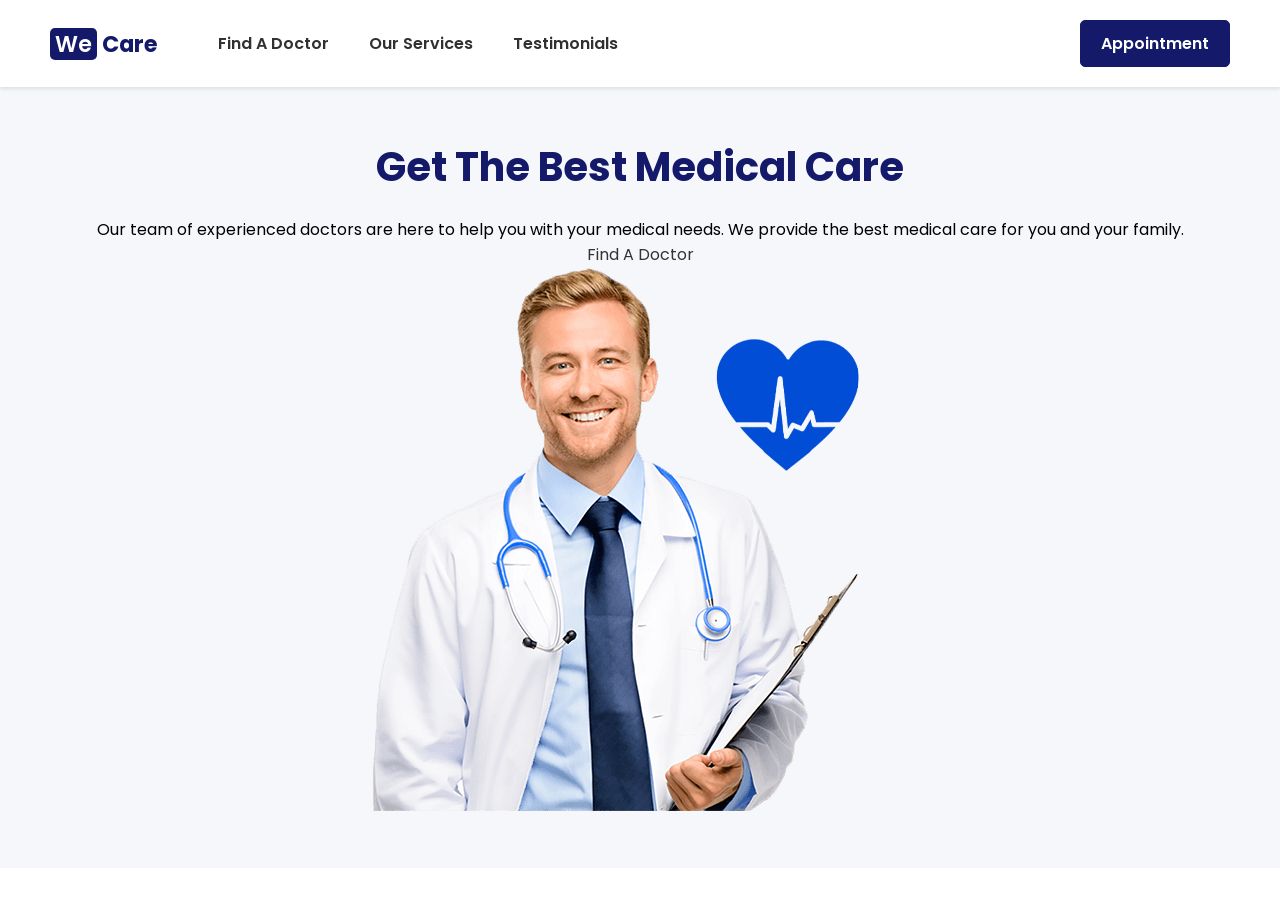
==== index.html @ 8aa87fee "Update" ====
<!DOCTYPE html>
<html lang="en">
<head>
    <meta charset="UTF-8">
    <meta name="viewport" content="width=device-width, initial-scale=1.0">
    <title>WE CARE</title>
    <!---CSS LINK-->
    <link rel="stylesheet" href="style.css">
    <!--FAV-ICON LINK-->
    <link rel="shortcut icon" href="images/fav-icon.png">
    <!-- GOOGLE FONTS-->
    <link rel="preconnect" href="https://fonts.googleapis.com">
    <link rel="preconnect" href="https://fonts.gstatic.com" crossorigin>
    <link href="https://fonts.googleapis.com/css2?family=Poppins:ital,wght@0,100;0,200;0,300;0,400;0,500;0,600;0,700;0,800;0,900;1,100;1,200;1,300;1,400;1,500;1,600;1,700;1,800;1,900&display=swap" rel="stylesheet">
</head>
<body>

    <!--HERO SECTION-->

    <section id="hero">

        <nav class="navigation">
            <a href="#" class="logo"><span>We</span>Care</a>
            <ul class="menu">
                <li><a href="#">Find A Doctor</a></li>
                <li><a href="#">Our Services</a></li>
                <li><a href="#">Testimonials</a></li>
            </ul>
            <!--APPOINTMENT BUTTON-->
            <a href="#" class="nav-appointment">Appointment</a>
        </nav>
        <div class="mainpage-container">
            <div class="mainpage-content">
                <h1>Get The Best Medical Care</h1>
                <p>Our team of experienced doctors are here to help you with your medical needs. We provide the best medical care for you and your family.</p>
                <a href="#" class="mainpage-btn">Find A Doctor</a>
            </div>
            <div class="mainpage-image">
                <img src="images/main-bg.png" alt="Doctor">
            </div>
        </div>
    </section>
    
</body>
</html>
---- style.css ----
/*BASIC-------------------*/
*{
    margin: 0;
    padding: 0;
    box-sizing: border-box;
    font-family: "Poppins", serif;
}

a{
    text-decoration: none;
    color: #333;
}

ul{
    list-style: none;
}

/*HERO-------------------*/
#hero{
    background-color: #f5f7fb;
    display: flex;
    flex-direction: column;
    min-height: 600px;
}

.navigation{
    display: flex;
    justify-content: space-between;
    align-items: center;
    padding: 20px 50px;
    background-color: #fff;
    box-shadow: 0 2px 4px rgba(0, 0, 0, 0.1);
}

.logo{
    color: #141a69;
    font-weight: 700;
    font-size: 1.4rem;
}

.logo span{
    background-color: #141a69;
    color: #fff;
    padding: 0px 5px;
    border-radius: 5px;
    font-weight: 600;
    margin-right: 5px;
}

.menu{
    display: flex;
    justify-content: center;
    align-items: center;
    margin-right: auto;
    margin-left: 40px;
}

.menu li a{
    margin: 0 20px;
    font-size: 1rem;
    font-weight: 600;
    color: #303030;
    transition: allease 0.3s;
}

.menu li a:hover{
    color: #101bb1;
}

.nav-appointment{
    display: flex;
    justify-content: center;
    align-items: center;
    padding: 10px 20px;
    background-color: #141a69;
    color: #fff;
    font-weight: 600;
    border-radius: 5px;
    border: 1px solid #141a69;
    transition: all ease 0.3s;
}

.nav-appointment:hover{
    background-color: #fff;
    color: #141a69;
}

.mainpage-container{
    display: flex;
    justify-content: center;
    align-items: center;
    flex-direction: column;
    text-align: center;
    padding: 50px 20px;
}

.mainpage-content h1{
    font-size: 2.5rem;
    font-weight: 700;
    color: #141a69;
    margin-bottom: 20px;
}
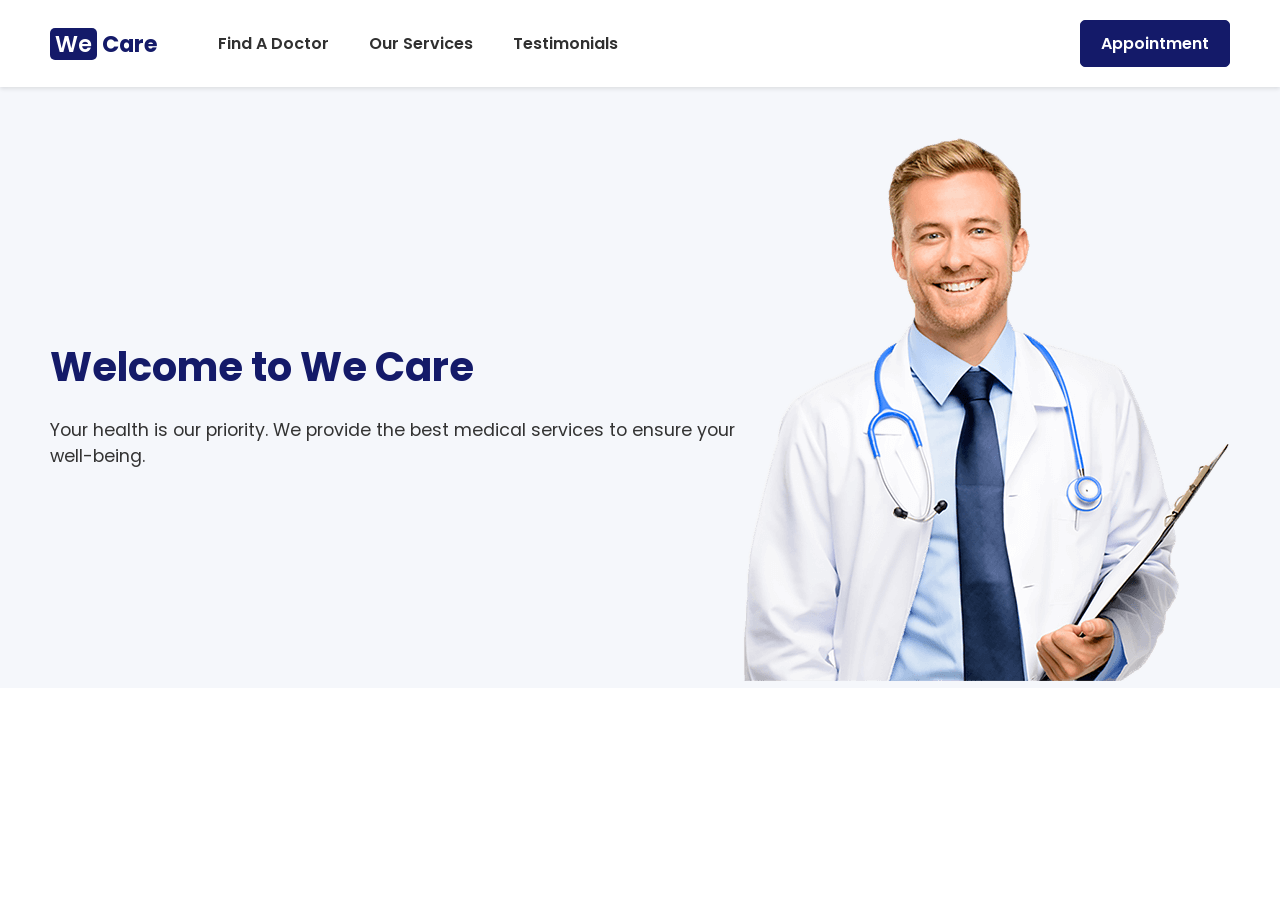
==== commit 3c794a01: "Update" ====
--- a/index.html
+++ b/index.html
@@ -29,14 +29,13 @@
             <!--APPOINTMENT BUTTON-->
             <a href="#" class="nav-appointment">Appointment</a>
         </nav>
-        <div class="mainpage-container">
-            <div class="mainpage-content">
-                <h1>Get The Best Medical Care</h1>
-                <p>Our team of experienced doctors are here to help you with your medical needs. We provide the best medical care for you and your family.</p>
-                <a href="#" class="mainpage-btn">Find A Doctor</a>
+        <div class="hero-content">
+            <div class="hero-text">
+                <h1>Welcome to We Care</h1>
+                <p>Your health is our priority. We provide the best medical services to ensure your well-being.</p>
             </div>
-            <div class="mainpage-image">
-                <img src="images/main-bg.png" alt="Doctor">
+            <div class="hero-image">
+                <img src="images/d1.png" alt="Healthcare">
             </div>
         </div>
     </section>
--- a/style.css
+++ b/style.css
@@ -85,18 +85,52 @@
     color: #141a69;
 }
 
-.mainpage-container{
+.hero-content{
     display: flex;
-    justify-content: center;
+    justify-content: space-between;
     align-items: center;
-    flex-direction: column;
-    text-align: center;
-    padding: 50px 20px;
+    padding: 0 50px;
+    margin-top: 50px;
 }
 
-.mainpage-content h1{
+.hero-content h1{
     font-size: 2.5rem;
     font-weight: 700;
     color: #141a69;
     margin-bottom: 20px;
-}+}
+
+.hero-content p{
+    font-size: 1.1rem;
+    color: #333;
+    margin-bottom: 20px;
+}
+
+.hero-content button{
+    padding: 10px 20px;
+    background-color: #141a69;
+    color: #fff;
+    font-weight: 600;
+    border: none;
+    border-radius: 5px;
+    cursor: pointer;
+    transition: all ease 0.3s;
+}
+
+.hero-content button:hover{
+    background-color: #fff;
+    color: #141a69;
+}
+
+.hero-img{
+    display: flex;
+    justify-content: center;
+    align-items: center;
+    padding: 0 50px;
+}
+
+.hero-img img{
+    width: 100%;
+    height: 100%;
+}
+
